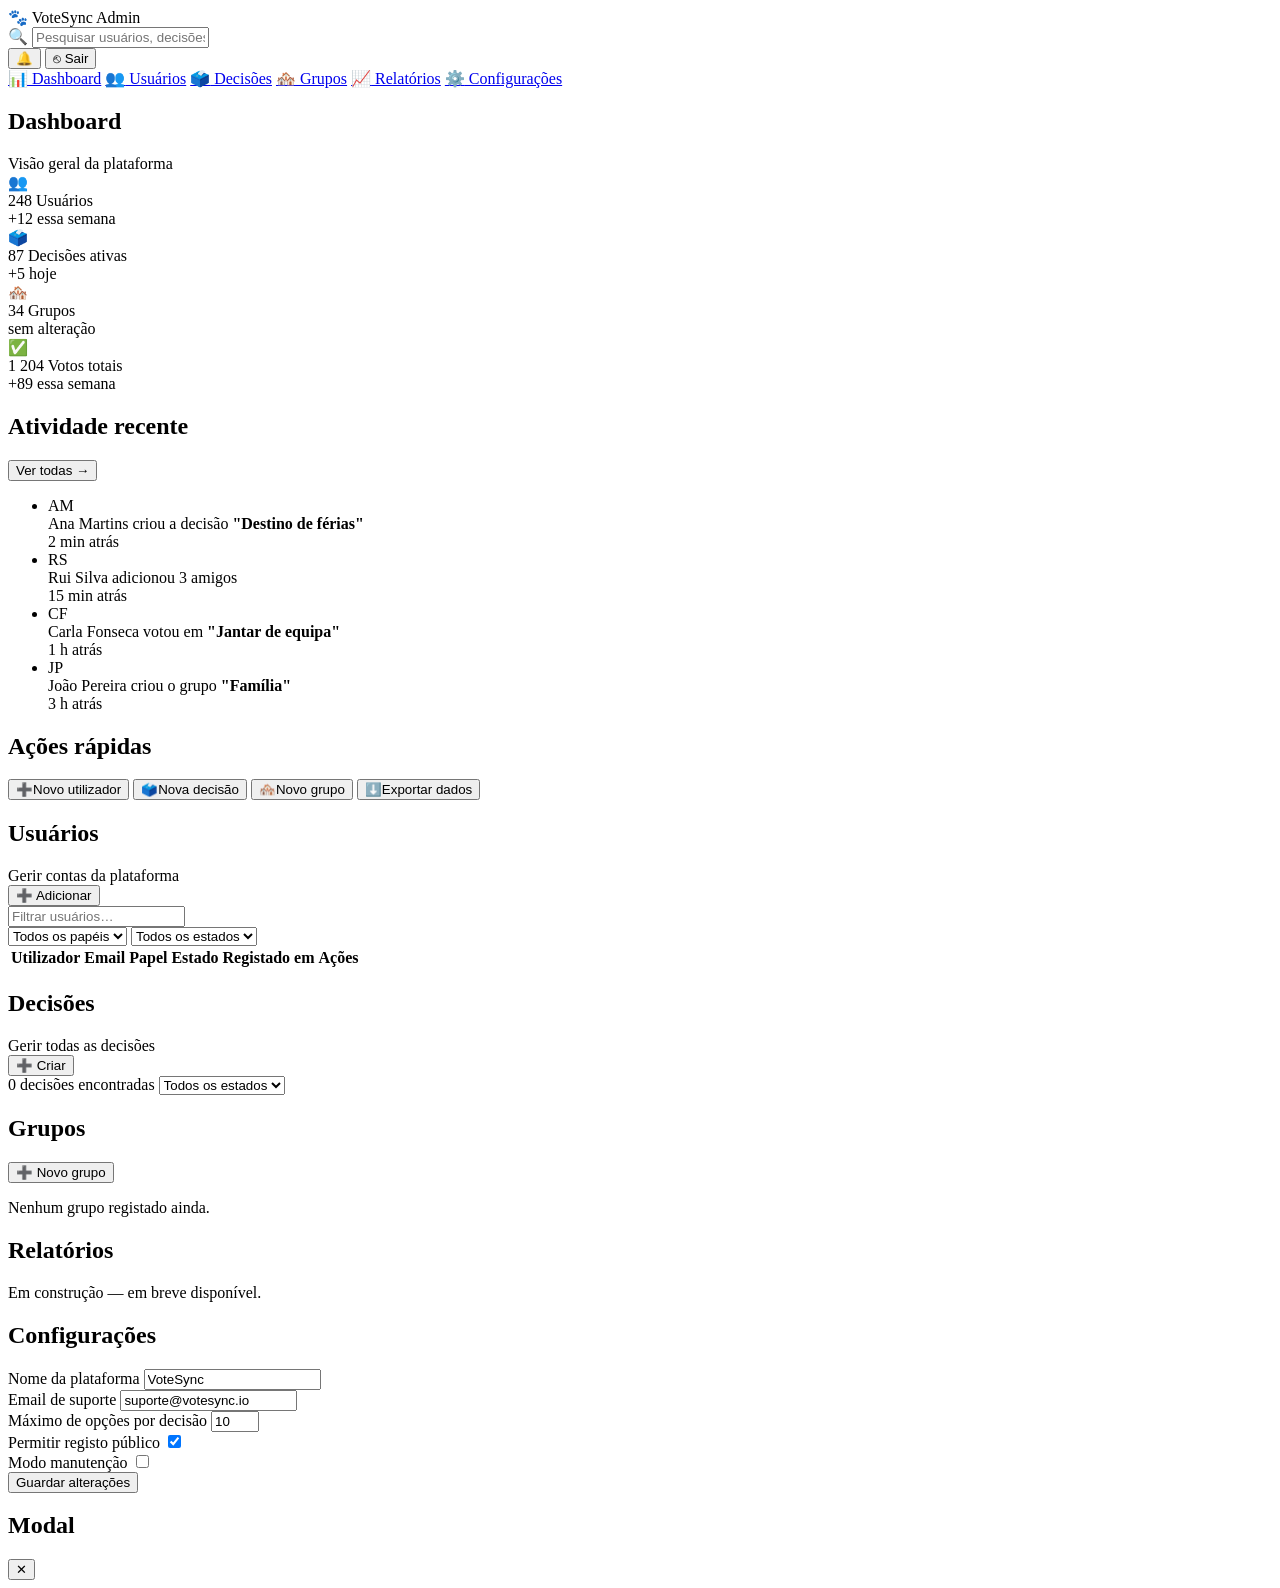
==== FrontEnd/HTML/admin.html @ b5d52ec7 "feat:Login and Register Updated/ Admin.html,css,Js Created" ====
<!DOCTYPE html>
<html lang="pt">
<head>
  <meta charset="UTF-8" />
  <meta name="viewport" content="width=device-width, initial-scale=1.0" />
  <title>VoteSync — Admin</title>
  <link rel="stylesheet" href="/static/admin.css" />
</head>
<body>

  <!-- NAVBAR -->
  <header class="navbar">
    <div class="navbar-brand">
      <span class="brand-icon">🐾</span>
      <span class="brand-name">VoteSync</span>
      <span class="admin-badge">Admin</span>
    </div>
    <div class="navbar-search">
      <span class="search-icon">🔍</span>
      <input type="text" placeholder="Pesquisar usuários, decisões…" id="globalSearch" />
    </div>
    <div class="navbar-actions">
      <button class="btn-icon" title="Notificações" id="notifBtn">
        🔔<span class="notif-dot" id="notifDot"></span>
      </button>
      <button class="btn-logout" id="logoutBtn">⎋ Sair</button>
    </div>
  </header>

  <div class="layout">

    <!-- SIDEBAR -->
    <aside class="sidebar">
      <nav class="sidebar-nav">
        <a href="#" class="nav-item active" data-section="dashboard"><span class="nav-icon">📊</span> Dashboard</a>
        <a href="#" class="nav-item" data-section="users"><span class="nav-icon">👥</span> Usuários</a>
        <a href="#" class="nav-item" data-section="decisions"><span class="nav-icon">🗳️</span> Decisões</a>
        <a href="#" class="nav-item" data-section="groups"><span class="nav-icon">🏘️</span> Grupos</a>
        <a href="#" class="nav-item" data-section="reports"><span class="nav-icon">📈</span> Relatórios</a>
        <a href="#" class="nav-item" data-section="settings"><span class="nav-icon">⚙️</span> Configurações</a>
      </nav>
    </aside>

    <!-- MAIN -->
    <main class="main" id="mainContent">

      <!-- DASHBOARD -->
      <section class="section" id="section-dashboard">
        <div class="section-header">
          <div>
            <h1 class="section-title">Dashboard</h1>
            <span class="section-subtitle">Visão geral da plataforma</span>
          </div>
        </div>

        <div class="kpi-grid">
          <div class="kpi-card kpi-users">
            <div class="kpi-icon">👥</div>
            <div class="kpi-info">
              <span class="kpi-value">248</span>
              <span class="kpi-label">Usuários</span>
            </div>
            <span class="kpi-delta positive">+12 essa semana</span>
          </div>
          <div class="kpi-card kpi-decisions">
            <div class="kpi-icon">🗳️</div>
            <div class="kpi-info">
              <span class="kpi-value">87</span>
              <span class="kpi-label">Decisões ativas</span>
            </div>
            <span class="kpi-delta positive">+5 hoje</span>
          </div>
          <div class="kpi-card kpi-groups">
            <div class="kpi-icon">🏘️</div>
            <div class="kpi-info">
              <span class="kpi-value">34</span>
              <span class="kpi-label">Grupos</span>
            </div>
            <span class="kpi-delta neutral">sem alteração</span>
          </div>
          <div class="kpi-card kpi-votes">
            <div class="kpi-icon">✅</div>
            <div class="kpi-info">
              <span class="kpi-value">1 204</span>
              <span class="kpi-label">Votos totais</span>
            </div>
            <span class="kpi-delta positive">+89 essa semana</span>
          </div>
        </div>

        <div class="two-col">
          <div class="card">
            <div class="card-header">
              <h2 class="card-title">Atividade recente</h2>
              <button class="btn-text">Ver todas →</button>
            </div>
            <ul class="activity-list">
              <li class="activity-item">
                <span class="activity-avatar">AM</span>
                <div class="activity-info">
                  <span class="activity-user">Ana Martins</span>
                  <span class="activity-action">criou a decisão <strong>"Destino de férias"</strong></span>
                </div>
                <span class="activity-time">2 min atrás</span>
              </li>
              <li class="activity-item">
                <span class="activity-avatar">RS</span>
                <div class="activity-info">
                  <span class="activity-user">Rui Silva</span>
                  <span class="activity-action">adicionou 3 amigos</span>
                </div>
                <span class="activity-time">15 min atrás</span>
              </li>
              <li class="activity-item">
                <span class="activity-avatar">CF</span>
                <div class="activity-info">
                  <span class="activity-user">Carla Fonseca</span>
                  <span class="activity-action">votou em <strong>"Jantar de equipa"</strong></span>
                </div>
                <span class="activity-time">1 h atrás</span>
              </li>
              <li class="activity-item">
                <span class="activity-avatar">JP</span>
                <div class="activity-info">
                  <span class="activity-user">João Pereira</span>
                  <span class="activity-action">criou o grupo <strong>"Família"</strong></span>
                </div>
                <span class="activity-time">3 h atrás</span>
              </li>
            </ul>
          </div>

          <div class="card">
            <div class="card-header">
              <h2 class="card-title">Ações rápidas</h2>
            </div>
            <div class="quick-actions">
              <button class="quick-btn" id="qaNewUser"><span class="qa-icon">➕</span><span>Novo utilizador</span></button>
              <button class="quick-btn" id="qaNewDecision"><span class="qa-icon">🗳️</span><span>Nova decisão</span></button>
              <button class="quick-btn" id="qaNewGroup"><span class="qa-icon">🏘️</span><span>Novo grupo</span></button>
              <button class="quick-btn" id="qaExport"><span class="qa-icon">⬇️</span><span>Exportar dados</span></button>
            </div>
          </div>
        </div>
      </section>

      <!-- USERS -->
      <section class="section hidden" id="section-users">
        <div class="section-header">
          <div>
            <h1 class="section-title">Usuários</h1>
            <span class="section-subtitle">Gerir contas da plataforma</span>
          </div>
          <button class="btn-primary" id="addUserBtn">➕ Adicionar</button>
        </div>
        <div class="card">
          <div class="card-header">
            <input type="text" class="table-search" placeholder="Filtrar usuários…" id="userSearch" />
            <div class="filter-group">
              <select class="select-filter" id="userRoleFilter">
                <option value="">Todos os papéis</option>
                <option value="admin">Admin</option>
                <option value="user">Utilizador</option>
              </select>
              <select class="select-filter" id="userStatusFilter">
                <option value="">Todos os estados</option>
                <option value="active">Ativo</option>
                <option value="inactive">Inativo</option>
              </select>
            </div>
          </div>
          <div class="table-wrapper">
            <table class="data-table">
              <thead>
                <tr>
                  <th>Utilizador</th><th>Email</th><th>Papel</th><th>Estado</th><th>Registado em</th><th>Ações</th>
                </tr>
              </thead>
              <tbody id="usersBody"></tbody>
            </table>
          </div>
          <div class="pagination" id="usersPagination"></div>
        </div>
      </section>

      <!-- DECISIONS -->
      <section class="section hidden" id="section-decisions">
        <div class="section-header">
          <div>
            <h1 class="section-title">Decisões</h1>
            <span class="section-subtitle">Gerir todas as decisões</span>
          </div>
          <button class="btn-primary">➕ Criar</button>
        </div>
        <div class="decision-count-bar">
          <span id="decisionCount">0 decisões encontradas</span>
          <select class="select-filter" id="decisionStatusFilter">
            <option value="">Todos os estados</option>
            <option value="New">New</option>
            <option value="Finishing">Finishing</option>
            <option value="Closed">Closed</option>
          </select>
        </div>
        <div class="decisions-grid" id="decisionsGrid"></div>
      </section>

      <!-- GROUPS -->
      <section class="section hidden" id="section-groups">
        <div class="section-header">
          <div><h1 class="section-title">Grupos</h1></div>
          <button class="btn-primary">➕ Novo grupo</button>
        </div>
        <div class="card"><p class="empty-state">Nenhum grupo registado ainda.</p></div>
      </section>

      <!-- REPORTS -->
      <section class="section hidden" id="section-reports">
        <div class="section-header"><div><h1 class="section-title">Relatórios</h1></div></div>
        <div class="card"><p class="empty-state">Em construção — em breve disponível.</p></div>
      </section>

      <!-- SETTINGS -->
      <section class="section hidden" id="section-settings">
        <div class="section-header"><div><h1 class="section-title">Configurações</h1></div></div>
        <div class="card settings-form">
          <div class="form-group">
            <label class="form-label">Nome da plataforma</label>
            <input type="text" class="form-input" value="VoteSync" />
          </div>
          <div class="form-group">
            <label class="form-label">Email de suporte</label>
            <input type="email" class="form-input" value="suporte@votesync.io" />
          </div>
          <div class="form-group">
            <label class="form-label">Máximo de opções por decisão</label>
            <input type="number" class="form-input" value="10" min="2" max="50" />
          </div>
          <div class="form-group toggle-group">
            <label class="form-label">Permitir registo público</label>
            <label class="toggle"><input type="checkbox" checked /><span class="toggle-slider"></span></label>
          </div>
          <div class="form-group toggle-group">
            <label class="form-label">Modo manutenção</label>
            <label class="toggle"><input type="checkbox" /><span class="toggle-slider"></span></label>
          </div>
          <button class="btn-primary" id="saveSettings">Guardar alterações</button>
        </div>
      </section>

    </main>
  </div>

  <!-- MODAL -->
  <div class="modal-overlay hidden" id="modalOverlay">
    <div class="modal" id="modal">
      <div class="modal-header">
        <h2 class="modal-title" id="modalTitle">Modal</h2>
        <button class="modal-close" id="modalClose">✕</button>
      </div>
      <div class="modal-body" id="modalBody"></div>
    </div>
  </div>

  <!-- TOAST -->
  <div class="toast-container" id="toastContainer"></div>

  <script src="/static/admin.js"></script>
</body>
</html>
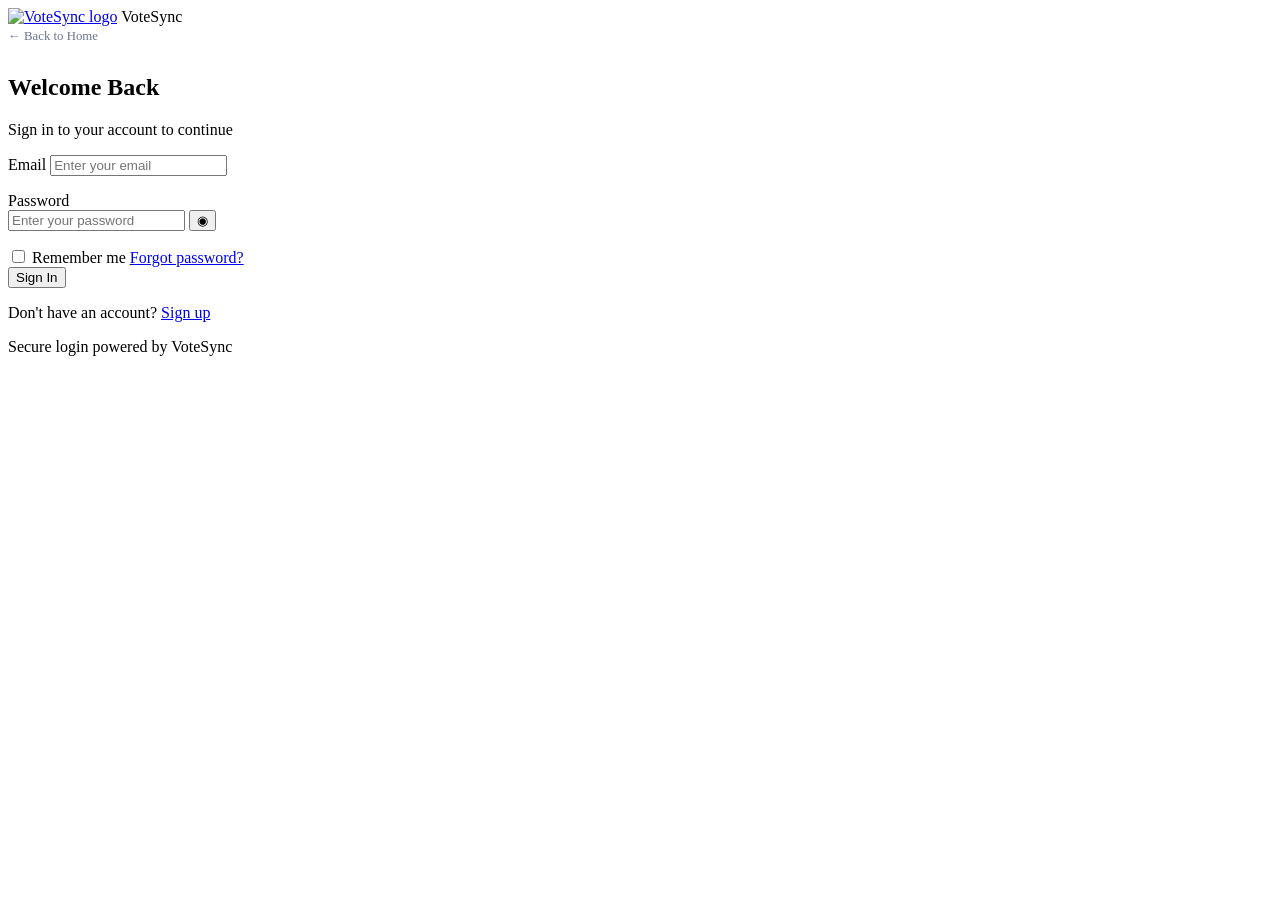
==== commit 8ee15125: "Feat:Authentication, Session Management & Friends System Migration to Backend API" ====
--- a/FrontEnd/HTML/admin.html
+++ b/FrontEnd/HTML/admin.html
@@ -4,7 +4,7 @@
   <meta charset="UTF-8" />
   <meta name="viewport" content="width=device-width, initial-scale=1.0" />
   <title>VoteSync — Admin</title>
-  <link rel="stylesheet" href="/static/admin.css" />
+  <link rel="stylesheet" href="../Styles/admin.css" />
 </head>
 <body>
 
@@ -264,6 +264,6 @@
   <!-- TOAST -->
   <div class="toast-container" id="toastContainer"></div>
 
-  <script src="/static/admin.js"></script>
+  <script src="../JS/admin.js"></script>
 </body>
 </html>
--- a/FrontEnd/Styles/admin.css
+++ b/FrontEnd/Styles/admin.css
@@ -0,0 +1,664 @@
+/* ── Reset & Tokens ── */
+*, *::before, *::after { box-sizing: border-box; margin: 0; padding: 0; }
+
+:root {
+  --bg:          #ede8f7;
+  --bg-main:     #f0ecfa;
+  --sidebar-bg:  #e8e2f5;
+  --card-bg:     #ffffff;
+  --card-inner:  #ddf1f8;
+  --border:      rgba(160,140,210,0.2);
+
+  --purple:      #7c5cbf;
+  --purple-light:#9b7dd4;
+  --blue-btn:    #5bc8e8;
+  --blue-hover:  #3db6da;
+
+  --text-dark:   #2d2248;
+  --text-mid:    #5a4d7a;
+  --text-light:  #8a7aaa;
+
+  --badge-new:        #e8f4ff;
+  --badge-new-text:   #3a7abf;
+  --badge-finish:     #fff3e8;
+  --badge-finish-text:#b87030;
+  --badge-closed:     #ede8f7;
+  --badge-closed-text:#7c5cbf;
+
+  --positive:    #2e9e6e;
+  --neutral:     #8a7aaa;
+  --negative:    #c0392b;
+
+  --radius:      14px;
+  --radius-sm:   8px;
+  --shadow:      0 2px 16px rgba(120,80,200,0.09);
+  --shadow-card: 0 1px 8px rgba(120,80,200,0.07);
+
+  --font: 'Segoe UI', system-ui, sans-serif;
+}
+
+body {
+  font-family: var(--font);
+  background: var(--bg);
+  color: var(--text-dark);
+  min-height: 100vh;
+  display: flex;
+  flex-direction: column;
+}
+
+/* ── Navbar ── */
+.navbar {
+  height: 56px;
+  background: var(--card-bg);
+  border-bottom: 1px solid var(--border);
+  display: flex;
+  align-items: center;
+  gap: 16px;
+  padding: 0 24px;
+  position: sticky;
+  top: 0;
+  z-index: 100;
+  box-shadow: var(--shadow-card);
+}
+
+.navbar-brand {
+  display: flex;
+  align-items: center;
+  gap: 8px;
+  flex-shrink: 0;
+}
+
+.brand-icon { font-size: 22px; }
+.brand-name {
+  font-size: 17px;
+  font-weight: 700;
+  color: var(--text-dark);
+  letter-spacing: -0.3px;
+}
+.admin-badge {
+  background: var(--purple);
+  color: #fff;
+  font-size: 10px;
+  font-weight: 700;
+  letter-spacing: 0.5px;
+  padding: 2px 7px;
+  border-radius: 20px;
+  text-transform: uppercase;
+}
+
+.navbar-search {
+  flex: 1;
+  max-width: 420px;
+  margin: 0 auto;
+  position: relative;
+}
+.navbar-search .search-icon {
+  position: absolute;
+  left: 12px;
+  top: 50%;
+  transform: translateY(-50%);
+  font-size: 14px;
+  pointer-events: none;
+}
+.navbar-search input {
+  width: 100%;
+  padding: 8px 14px 8px 36px;
+  border: 1px solid var(--border);
+  border-radius: 30px;
+  background: var(--bg);
+  font-size: 14px;
+  color: var(--text-dark);
+  outline: none;
+  transition: border-color 0.2s;
+}
+.navbar-search input:focus { border-color: var(--purple-light); }
+
+.navbar-actions { display: flex; align-items: center; gap: 10px; margin-left: auto; }
+
+.btn-icon {
+  background: none;
+  border: none;
+  font-size: 18px;
+  cursor: pointer;
+  position: relative;
+  padding: 4px 6px;
+  border-radius: var(--radius-sm);
+  transition: background 0.15s;
+}
+.btn-icon:hover { background: var(--bg); }
+.notif-dot {
+  width: 8px; height: 8px;
+  background: #e74c3c;
+  border-radius: 50%;
+  position: absolute;
+  top: 3px; right: 3px;
+  display: block;
+}
+
+.btn-logout {
+  background: none;
+  border: 1px solid var(--border);
+  color: var(--text-mid);
+  font-size: 13px;
+  padding: 6px 14px;
+  border-radius: 30px;
+  cursor: pointer;
+  transition: all 0.2s;
+}
+.btn-logout:hover { background: var(--bg); color: var(--text-dark); }
+
+/* ── Layout ── */
+.layout {
+  display: flex;
+  flex: 1;
+  min-height: calc(100vh - 56px);
+}
+
+/* ── Sidebar ── */
+.sidebar {
+  width: 210px;
+  flex-shrink: 0;
+  background: var(--sidebar-bg);
+  border-right: 1px solid var(--border);
+  padding: 20px 12px;
+}
+
+.sidebar-nav {
+  display: flex;
+  flex-direction: column;
+  gap: 4px;
+}
+
+.nav-item {
+  display: flex;
+  align-items: center;
+  gap: 10px;
+  padding: 10px 14px;
+  border-radius: var(--radius-sm);
+  font-size: 14px;
+  font-weight: 500;
+  color: var(--text-mid);
+  text-decoration: none;
+  transition: all 0.15s;
+}
+.nav-item:hover { background: rgba(124,92,191,0.08); color: var(--purple); }
+.nav-item.active {
+  background: rgba(124,92,191,0.13);
+  color: var(--purple);
+  font-weight: 700;
+}
+.nav-icon { font-size: 16px; }
+
+/* ── Main ── */
+.main {
+  flex: 1;
+  padding: 28px 32px;
+  overflow-y: auto;
+}
+
+.section { display: block; }
+.section.hidden { display: none; }
+
+.section-header {
+  display: flex;
+  align-items: flex-start;
+  justify-content: space-between;
+  margin-bottom: 24px;
+}
+.section-title {
+  font-size: 22px;
+  font-weight: 700;
+  color: var(--text-dark);
+  line-height: 1.2;
+}
+.section-subtitle {
+  display: block;
+  font-size: 13px;
+  color: var(--text-light);
+  margin-top: 2px;
+}
+
+/* ── KPI Grid ── */
+.kpi-grid {
+  display: grid;
+  grid-template-columns: repeat(4, 1fr);
+  gap: 16px;
+  margin-bottom: 24px;
+}
+
+.kpi-card {
+  background: var(--card-bg);
+  border-radius: var(--radius);
+  padding: 20px;
+  display: flex;
+  flex-direction: column;
+  gap: 8px;
+  box-shadow: var(--shadow-card);
+  border: 1px solid var(--border);
+  position: relative;
+  overflow: hidden;
+}
+.kpi-card::before {
+  content: '';
+  position: absolute;
+  top: 0; left: 0; right: 0;
+  height: 3px;
+}
+.kpi-users::before    { background: linear-gradient(90deg, #9b7dd4, #5bc8e8); }
+.kpi-decisions::before{ background: linear-gradient(90deg, #5bc8e8, #7c5cbf); }
+.kpi-groups::before   { background: linear-gradient(90deg, #c89bec, #9b7dd4); }
+.kpi-votes::before    { background: linear-gradient(90deg, #5bc8e8, #3db6da); }
+
+.kpi-icon { font-size: 26px; }
+.kpi-info { display: flex; flex-direction: column; gap: 2px; }
+.kpi-value { font-size: 28px; font-weight: 800; color: var(--text-dark); line-height: 1; }
+.kpi-label { font-size: 12px; color: var(--text-light); font-weight: 500; }
+.kpi-delta { font-size: 12px; font-weight: 600; }
+.kpi-delta.positive { color: var(--positive); }
+.kpi-delta.neutral  { color: var(--neutral); }
+.kpi-delta.negative { color: var(--negative); }
+
+/* ── Two-col ── */
+.two-col { display: grid; grid-template-columns: 1fr 1fr; gap: 16px; }
+
+/* ── Card ── */
+.card {
+  background: var(--card-bg);
+  border-radius: var(--radius);
+  padding: 20px;
+  box-shadow: var(--shadow-card);
+  border: 1px solid var(--border);
+}
+
+.card-header {
+  display: flex;
+  align-items: center;
+  justify-content: space-between;
+  margin-bottom: 16px;
+  flex-wrap: wrap;
+  gap: 10px;
+}
+.card-title {
+  font-size: 15px;
+  font-weight: 700;
+  color: var(--text-dark);
+}
+.btn-text {
+  background: none;
+  border: none;
+  color: var(--purple);
+  font-size: 13px;
+  cursor: pointer;
+  font-weight: 600;
+}
+.btn-text:hover { text-decoration: underline; }
+
+/* ── Activity List ── */
+.activity-list { list-style: none; display: flex; flex-direction: column; gap: 12px; }
+.activity-item {
+  display: flex;
+  align-items: flex-start;
+  gap: 10px;
+  font-size: 13px;
+}
+.activity-avatar {
+  width: 32px; height: 32px;
+  background: linear-gradient(135deg, var(--purple-light), var(--blue-btn));
+  border-radius: 50%;
+  display: flex;
+  align-items: center;
+  justify-content: center;
+  color: #fff;
+  font-size: 11px;
+  font-weight: 700;
+  flex-shrink: 0;
+}
+.activity-info { display: flex; flex-direction: column; gap: 2px; flex: 1; }
+.activity-user { font-weight: 700; color: var(--text-dark); }
+.activity-action { color: var(--text-mid); }
+.activity-time { font-size: 11px; color: var(--text-light); white-space: nowrap; }
+
+/* ── Quick Actions ── */
+.quick-actions { display: grid; grid-template-columns: 1fr 1fr; gap: 10px; }
+.quick-btn {
+  display: flex;
+  flex-direction: column;
+  align-items: center;
+  gap: 6px;
+  padding: 16px 12px;
+  background: var(--bg);
+  border: 1px solid var(--border);
+  border-radius: var(--radius-sm);
+  cursor: pointer;
+  font-size: 13px;
+  font-weight: 600;
+  color: var(--text-mid);
+  transition: all 0.2s;
+}
+.quick-btn:hover {
+  background: rgba(124,92,191,0.08);
+  border-color: var(--purple-light);
+  color: var(--purple);
+  transform: translateY(-1px);
+  box-shadow: 0 4px 12px rgba(124,92,191,0.12);
+}
+.qa-icon { font-size: 22px; }
+
+/* ── Buttons ── */
+.btn-primary {
+  background: linear-gradient(135deg, var(--purple), var(--purple-light));
+  color: #fff;
+  border: none;
+  border-radius: 30px;
+  padding: 9px 20px;
+  font-size: 13px;
+  font-weight: 700;
+  cursor: pointer;
+  transition: all 0.2s;
+  box-shadow: 0 2px 10px rgba(124,92,191,0.25);
+}
+.btn-primary:hover {
+  transform: translateY(-1px);
+  box-shadow: 0 4px 16px rgba(124,92,191,0.35);
+}
+
+/* ── Table ── */
+.table-search {
+  padding: 8px 14px;
+  border: 1px solid var(--border);
+  border-radius: 30px;
+  background: var(--bg);
+  font-size: 13px;
+  color: var(--text-dark);
+  outline: none;
+  width: 220px;
+  transition: border-color 0.2s;
+}
+.table-search:focus { border-color: var(--purple-light); }
+
+.filter-group { display: flex; gap: 8px; }
+.select-filter {
+  padding: 7px 12px;
+  border: 1px solid var(--border);
+  border-radius: 30px;
+  background: var(--bg);
+  font-size: 13px;
+  color: var(--text-mid);
+  outline: none;
+  cursor: pointer;
+}
+
+.table-wrapper { overflow-x: auto; margin: 0 -4px; }
+.data-table {
+  width: 100%;
+  border-collapse: collapse;
+  font-size: 13px;
+}
+.data-table th {
+  text-align: left;
+  padding: 10px 14px;
+  color: var(--text-light);
+  font-size: 11px;
+  font-weight: 700;
+  text-transform: uppercase;
+  letter-spacing: 0.5px;
+  border-bottom: 1px solid var(--border);
+}
+.data-table td {
+  padding: 12px 14px;
+  border-bottom: 1px solid var(--border);
+  color: var(--text-dark);
+}
+.data-table tbody tr:hover { background: var(--bg); }
+.data-table tbody tr:last-child td { border-bottom: none; }
+
+.user-cell { display: flex; align-items: center; gap: 10px; }
+.user-avatar {
+  width: 30px; height: 30px;
+  background: linear-gradient(135deg, var(--purple-light), var(--blue-btn));
+  border-radius: 50%;
+  display: flex; align-items: center; justify-content: center;
+  color: #fff; font-size: 11px; font-weight: 700; flex-shrink: 0;
+}
+
+.badge {
+  display: inline-flex;
+  align-items: center;
+  padding: 3px 10px;
+  border-radius: 20px;
+  font-size: 11px;
+  font-weight: 700;
+}
+.badge-admin  { background: rgba(124,92,191,0.12); color: var(--purple); }
+.badge-user   { background: rgba(91,200,232,0.15); color: #2a8fb5; }
+.badge-active { background: rgba(46,158,110,0.12); color: var(--positive); }
+.badge-inactive { background: rgba(138,122,170,0.12); color: var(--text-light); }
+.badge-new    { background: var(--badge-new); color: var(--badge-new-text); }
+.badge-finishing { background: var(--badge-finish); color: var(--badge-finish-text); }
+.badge-closed { background: var(--badge-closed); color: var(--badge-closed-text); }
+
+.action-btns { display: flex; gap: 6px; }
+.btn-sm {
+  padding: 4px 10px;
+  border-radius: 20px;
+  font-size: 11px;
+  font-weight: 600;
+  cursor: pointer;
+  border: 1px solid var(--border);
+  background: var(--bg);
+  color: var(--text-mid);
+  transition: all 0.15s;
+}
+.btn-sm:hover { background: var(--purple); color: #fff; border-color: var(--purple); }
+.btn-sm.danger:hover { background: var(--negative); border-color: var(--negative); color: #fff; }
+
+/* ── Pagination ── */
+.pagination {
+  display: flex;
+  justify-content: flex-end;
+  gap: 4px;
+  margin-top: 14px;
+}
+.page-btn {
+  width: 30px; height: 30px;
+  border-radius: 50%;
+  border: 1px solid var(--border);
+  background: var(--bg);
+  color: var(--text-mid);
+  font-size: 12px;
+  font-weight: 600;
+  cursor: pointer;
+  transition: all 0.15s;
+}
+.page-btn.active, .page-btn:hover { background: var(--purple); color: #fff; border-color: var(--purple); }
+
+/* ── Decisions ── */
+.decision-count-bar {
+  display: flex;
+  align-items: center;
+  justify-content: space-between;
+  margin-bottom: 16px;
+  font-size: 13px;
+  color: var(--text-light);
+}
+
+.decisions-grid {
+  display: grid;
+  grid-template-columns: repeat(auto-fill, minmax(320px, 1fr));
+  gap: 16px;
+}
+
+.decision-card {
+  background: var(--card-bg);
+  border-radius: var(--radius);
+  padding: 18px;
+  border: 1px solid var(--border);
+  box-shadow: var(--shadow-card);
+}
+.decision-card-header {
+  display: flex;
+  justify-content: space-between;
+  align-items: center;
+  margin-bottom: 12px;
+  font-size: 12px;
+  color: var(--text-light);
+}
+.decision-inner {
+  background: var(--card-inner);
+  border-radius: var(--radius-sm);
+  padding: 14px;
+  margin-bottom: 12px;
+}
+.decision-options { font-size: 12px; color: var(--text-light); margin-bottom: 4px; }
+.decision-title { font-size: 20px; font-weight: 800; color: var(--text-dark); }
+.decision-deadline {
+  display: inline-flex;
+  align-items: center;
+  gap: 4px;
+  margin-top: 8px;
+  background: #fdf3e3;
+  color: #b87030;
+  font-size: 11px;
+  font-weight: 600;
+  padding: 3px 10px;
+  border-radius: 20px;
+}
+
+.decision-view-btn {
+  display: flex;
+  align-items: center;
+  justify-content: center;
+  gap: 4px;
+  width: 100%;
+  padding: 10px;
+  background: linear-gradient(135deg, var(--blue-btn), var(--blue-hover));
+  color: #fff;
+  border: none;
+  border-radius: var(--radius-sm);
+  font-size: 13px;
+  font-weight: 700;
+  cursor: pointer;
+  transition: all 0.2s;
+}
+.decision-view-btn:hover { opacity: 0.9; transform: translateY(-1px); }
+
+/* ── Settings Form ── */
+.settings-form { max-width: 520px; }
+.form-group { margin-bottom: 18px; }
+.form-label {
+  display: block;
+  font-size: 13px;
+  font-weight: 600;
+  color: var(--text-mid);
+  margin-bottom: 6px;
+}
+.form-input {
+  width: 100%;
+  padding: 10px 14px;
+  border: 1px solid var(--border);
+  border-radius: var(--radius-sm);
+  background: var(--bg);
+  font-size: 14px;
+  color: var(--text-dark);
+  outline: none;
+  transition: border-color 0.2s;
+}
+.form-input:focus { border-color: var(--purple-light); }
+
+.toggle-group { display: flex; align-items: center; justify-content: space-between; }
+.toggle { position: relative; display: inline-block; width: 44px; height: 24px; }
+.toggle input { opacity: 0; width: 0; height: 0; }
+.toggle-slider {
+  position: absolute; inset: 0;
+  background: #ccc;
+  border-radius: 24px;
+  transition: 0.3s;
+  cursor: pointer;
+}
+.toggle-slider::before {
+  content: '';
+  position: absolute;
+  width: 18px; height: 18px;
+  background: #fff;
+  border-radius: 50%;
+  left: 3px; top: 3px;
+  transition: 0.3s;
+}
+.toggle input:checked + .toggle-slider { background: var(--purple); }
+.toggle input:checked + .toggle-slider::before { transform: translateX(20px); }
+
+/* ── Modal ── */
+.modal-overlay {
+  position: fixed; inset: 0;
+  background: rgba(45,34,72,0.45);
+  display: flex; align-items: center; justify-content: center;
+  z-index: 200;
+  backdrop-filter: blur(2px);
+}
+.modal-overlay.hidden { display: none; }
+.modal {
+  background: var(--card-bg);
+  border-radius: var(--radius);
+  width: 90%; max-width: 480px;
+  box-shadow: 0 8px 40px rgba(45,34,72,0.2);
+  overflow: hidden;
+}
+.modal-header {
+  display: flex;
+  align-items: center;
+  justify-content: space-between;
+  padding: 18px 22px;
+  border-bottom: 1px solid var(--border);
+}
+.modal-title { font-size: 16px; font-weight: 700; color: var(--text-dark); }
+.modal-close {
+  background: none; border: none; font-size: 16px; cursor: pointer;
+  color: var(--text-light); padding: 4px;
+}
+.modal-close:hover { color: var(--text-dark); }
+.modal-body { padding: 22px; }
+
+/* ── Toast ── */
+.toast-container {
+  position: fixed;
+  bottom: 24px; right: 24px;
+  display: flex; flex-direction: column; gap: 8px;
+  z-index: 300;
+}
+.toast {
+  background: var(--text-dark);
+  color: #fff;
+  padding: 12px 18px;
+  border-radius: var(--radius-sm);
+  font-size: 13px;
+  font-weight: 600;
+  box-shadow: 0 4px 20px rgba(45,34,72,0.3);
+  animation: slideIn 0.25s ease, fadeOut 0.3s ease 2.7s forwards;
+  display: flex; align-items: center; gap: 8px;
+}
+.toast.success { background: #1a7a52; }
+.toast.error   { background: #a93226; }
+
+@keyframes slideIn {
+  from { transform: translateX(40px); opacity: 0; }
+  to   { transform: translateX(0);    opacity: 1; }
+}
+@keyframes fadeOut {
+  to { opacity: 0; transform: translateY(10px); }
+}
+
+/* ── Misc ── */
+.empty-state {
+  text-align: center;
+  padding: 40px;
+  color: var(--text-light);
+  font-size: 14px;
+}
+
+@media (max-width: 900px) {
+  .kpi-grid { grid-template-columns: 1fr 1fr; }
+  .two-col  { grid-template-columns: 1fr; }
+  .sidebar  { width: 60px; padding: 16px 8px; }
+  .nav-item span:not(.nav-icon) { display: none; }
+  .main { padding: 20px 16px; }
+}
